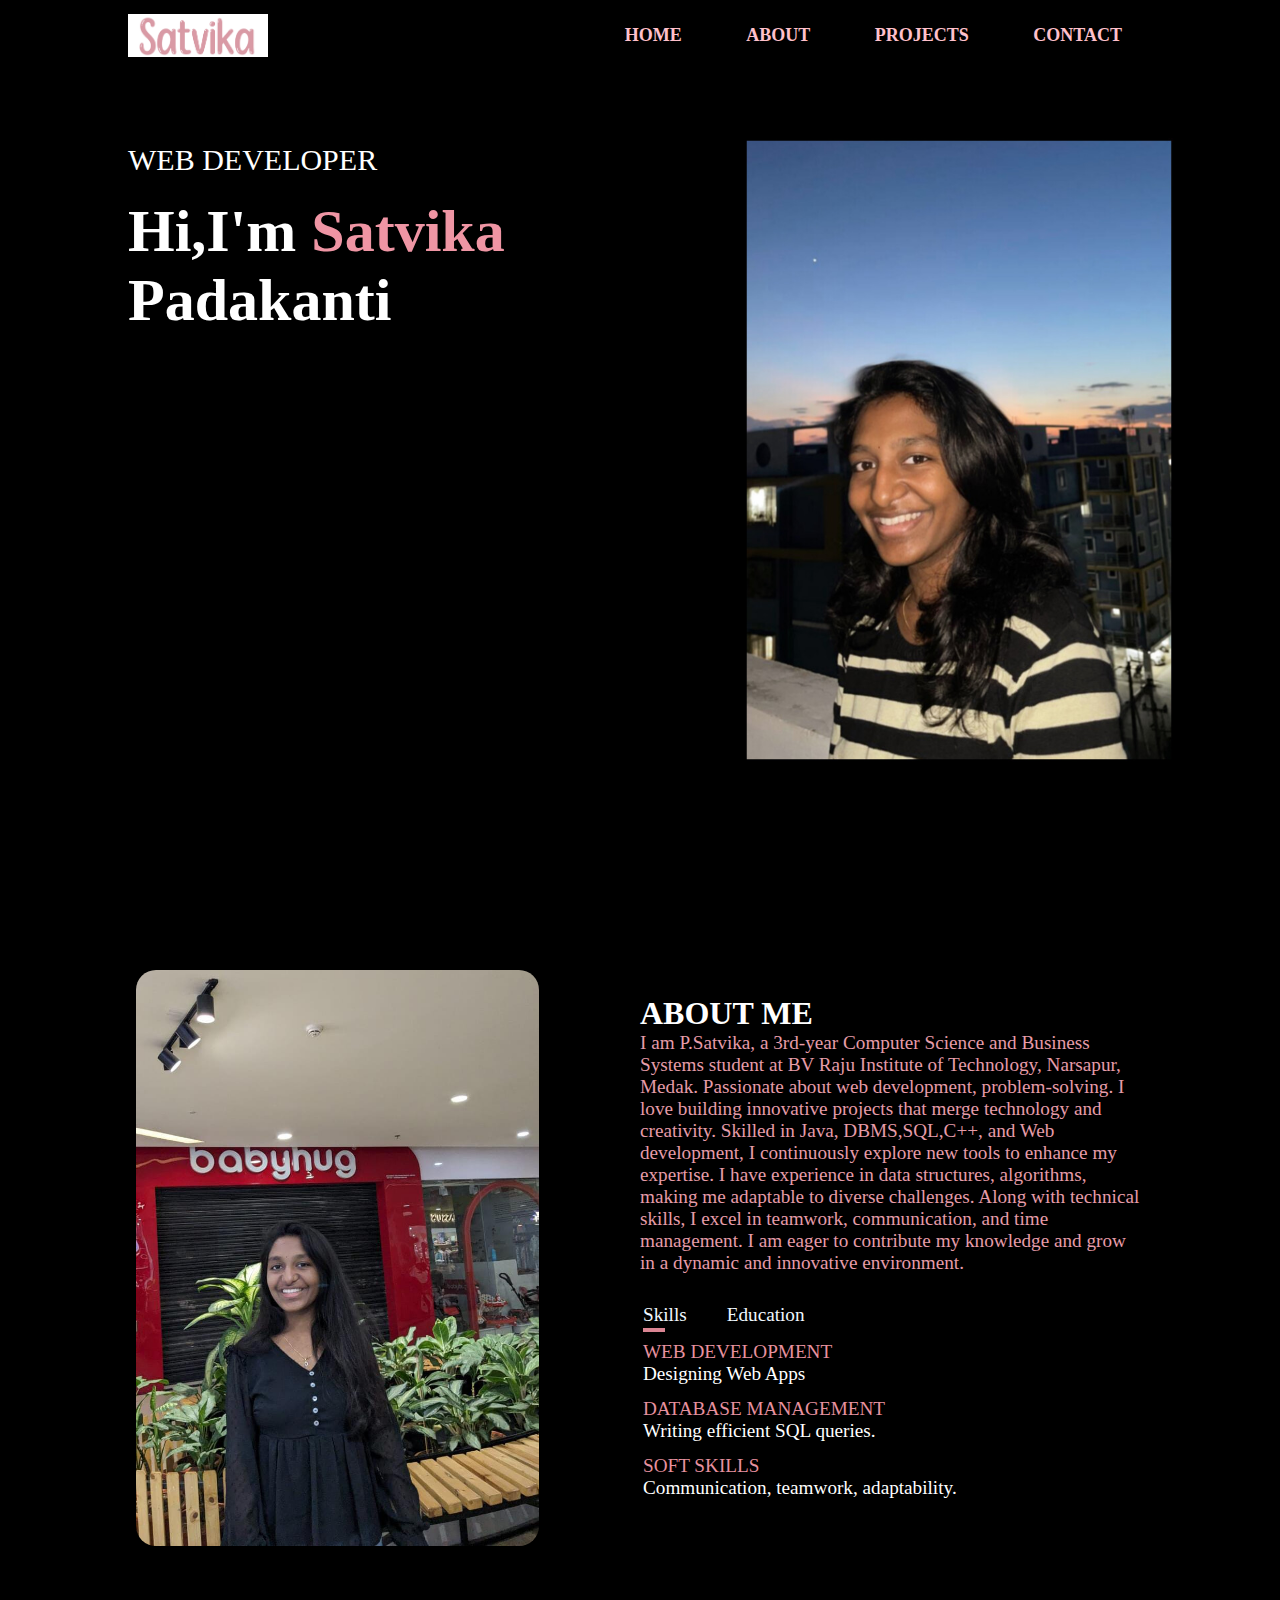
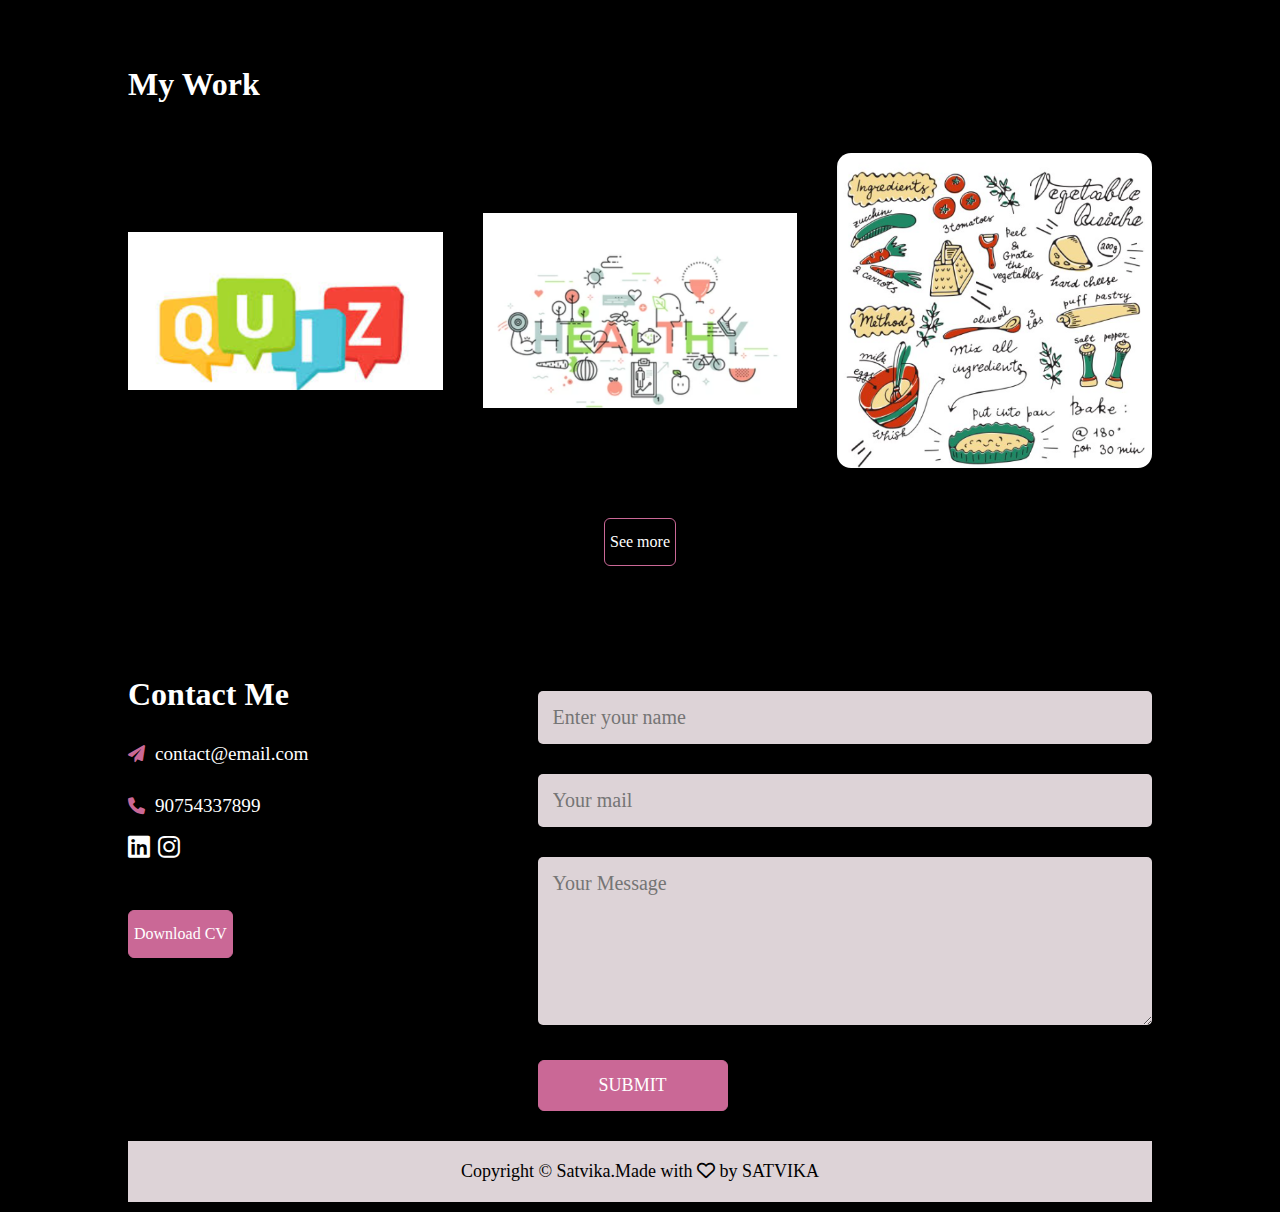
==== index.html @ 057ef33c "Update and rename portfolio.html to index.html" ====
<html>
<head>
    <title>Personal Portfolio Website</title>
    <link rel="stylesheet" href="portfolio.css">
    <link href="https://cdnjs.cloudflare.com/ajax/libs/font-awesome/6.0.0/css/all.min.css" rel="stylesheet">

</head>
<body>
<div id="header">
    <div class="container">
        <nav>
            <img src="images/logo.png" class="logo">
            <ul id="sidemenu">
                <li><a href="#header">Home</a></li>
                <li><a href="#about">About</a></li>
                <li><a href="#work">Projects</a></li>
                <li><a href="#contact">Contact</a></li>
                <i class="fas fa-regular fa-circle-xmark" onclick="closemenu()"></i>
            </ul>
            <i class="fas fa-solid fa-bars" onclick="openmenu()"></i>
        </nav>
        <div class="header-text">
            <p>WEB DEVELOPER</p>
            <h1>Hi,I'm <span>Satvika</span><br>Padakanti</h1>
        </div>
    </div>
</div>
<!--------------------about-------------------->

<div id="about">
    <div class="container">
        <div class="row">
            <div class="about-col-1">
                <img src="images/bg1.jpeg">
            </div>
            <div class="about-col-2">
                <h1 class="sub-title">ABOUT ME</h1>
                <p class="sub-para">I am P.Satvika, a 3rd-year Computer Science and Business Systems student at BV Raju Institute of Technology, Narsapur, Medak. Passionate about web development, problem-solving. I love building innovative projects that merge technology and creativity. Skilled in Java, DBMS,SQL,C++, and Web development, I continuously explore new tools to enhance my expertise. I have experience in data structures, algorithms,  making me adaptable to diverse challenges. Along with technical skills, I excel in teamwork, communication, and time management. I am eager to contribute my knowledge and grow in a dynamic and innovative environment. </p>
                <div class="tab-titles">
                    <p class="tab-links active-link" onclick="opentab('Skills')">Skills</p>
                    <!-----<p class="tab-links" onclick="opentab('Experience')">Experience</p>---->
                    <p class="tab-links" onclick="opentab('Education')">Education</p>
                </div>
                <div class="tab-contents active-tab" id="Skills">
                    <ul>
                        <li><span>WEB DEVELOPMENT</span><br>Designing Web Apps</li>
                        <li><span>DATABASE MANAGEMENT</span><br>Writing efficient SQL queries.</li>
                        <li><span>SOFT SKILLS</span><br>Communication, teamwork, adaptability.</li>

                    </ul>
                </div>

               <!---- <div class="tab-contents" id="Experience">
                    <ul>
                        <li><span>2021-current</span><br>Lorem ipsum dolor sit.</li>
                        <li><span>2019-2021</span><br>Lorem ipsum dolor sit amet.</li>
                        <li><span>2016-2017</span><br>Lorem ipsum dolor sit.</li>
                    </ul>
                </div>----->

                <div class="tab-contents" id="Education">
                    <ul>
                        <li><span>2022-2026</span><br>Pursuing B.Tech</li>
                        <li><span>2022</span><br>completed INTER in SR Junior college</li>
                        <li><span>2020</span><br>Done schooling in RBVRR</li>
                    </ul>
                </div>

            </div>

        </div>
    </div>
</div>
<!-------------------------work---------------------------------->
<div id="work">
    <div class="container">
        <h1 class="sub-title">My Work</h1>
        <div class="work-list">
            <div class="work1">
                <img src="images/quiz.png">

                <div class="layer">
                    <h3>Quizify: Fun Learning Quiz App</h3>
                    <p>An interactive quiz platform with multiple categories and real-time score tracking.Designed for educational and entertainment purposes, offering a user-friendly interface.</p>
                    <a href="#"><i class="fa-solid fa-up-right-from-square"></i></a>
                </div>

            </div>
            <div class="work1">
                <img src="images/blog.png">
                <div class="layer">
                    <h3>Health and Wellness Blog Platform</h3>
                    <p>A responsive web application for publishing articles, tips, and resources on health and wellness.
                        Includes user authentication, interactive comment sections, and a personalized dashboard.</p>
                    <a href="#"><i class="fa-solid fa-up-right-from-square"></i></a>
                </div>
            </div>
            <div class="work1">
                <img src="images/finder.png">
                <div class="layer">
                    <h3>Recipe Finder</h3>
                    <p>A recipe search tool that fetches data from an external API based on ingredients or keywords.
                        Features a dynamic UI, recipe details, and a save-to-favorites functionality.</p>
                    <a href="#"><i class="fa-solid fa-up-right-from-square"></i></a>
                </div>

            </div>
        </div>
        <div>
            <a href="#" class="btn">See more</a>
        </div>
    </div>
</div>
<!----------------------------contact---------------------->
<div id="contact">
    <div class="container">
        <div class="row">
            <div class="contact-left">
                <h1 class="sub-title">Contact Me</h1>
                <p><i class="fa-solid fa-paper-plane"></i>contact@email.com</p>
                <p><i class="fa-solid fa-phone"></i>90754337899</p>
                <div class="social-icons">
                    <a href="https://www.linkedin.com/in/satvika-padakanti-9b724a259/"><i class="fa-brands fa-linkedin"></i></a>
                    <a href="https://www.instagram.com/satvika_padakanti_/"><i class="fa-brands fa-instagram"></i></a>
                </div>
                <a href="images/SATVIKA PADAKANTI.pdf" download class="btn btn2">Download CV</a>

            </div>  
            <div class="contact-right">
                <form name="submit-to-google-sheet">
                    <input type="text" name="Name" placeholder="Enter your name" required>
                    <input type="email" name="Email" placeholder="Your mail" required>
                <textarea name="Message" rows="6" placeholder="Your Message"></textarea>
            <button type="submit" class="btn btn2">SUBMIT</button>                </form>
<span id="msg"></span>
            </div>    

    </div>
    <div class="copyright">
        <p>Copyright &#169; Satvika.Made with <i class="fa-regular fa-heart"></i> by SATVIKA</p>
    </div>
</div>

<script>
    var tablinks=document.getElementsByClassName("tab-links");
    var tabcontents=document.getElementsByClassName("tab-contents");
    function opentab(tabname){
        for(tablink of tablinks){
            tablink.classList.remove("active-link");
        }
        for(tabcontent of tabcontents){
            tabcontent.classList.remove("active-tab");
        }
        event.currentTarget.classList.add("active-link");
        document.getElementById(tabname).classList.add("active-tab");
    }
</script>

<script>
    var sidemenu=document.getElementById("sidemenu");
    function openmenu(){
        sidemenu.style.right="0";
    }
    function closemenu(){
        sidemenu.style.right="-200px";
    }
</script>
<script>
    const scriptURL = 'https://script.google.com/macros/s/AKfycby3SoMDK7Fe0FJUvsgbBn4sVCjk8JufUVv4mo2uycENl0a_IDjF5_c1eEqD8DLS00D5/exec'
    const form = document.forms['submit-to-google-sheet']
    const msg=document.getElementById("msg")
  
    form.addEventListener('submit', e => {
      e.preventDefault()
      fetch(scriptURL, { method: 'POST', body: new FormData(form)})
        .then(response => {
            msg.innerHTML="Message sent successfully"
            setTimeout(function(){
                msg.innerHTML=""
            },2000)
            form.reset()
        })
        .catch(error => console.error('Error!', error.message))
    })
  </script>
</body>
</html>
---- portfolio.css ----
*{
    padding: 0;
    margin: 0;
    box-sizing: border-box;
    font-family:'Times New Roman', Times, serif;
}
html{
    scroll-behavior: smooth;
}
body{
    background: black;
    color: white;
}
#header{
    width: 100%;
    height: 100vh;
    font-size: large;
    background-image: url(images/bggg.jpeg);
    background-size: contain;
    background-repeat: no-repeat;
    background-position: 80% center;
    background-attachment: fixed;
}

nav ul li a {
    font-size: 18px; /* Adjust size as needed */
    font-weight: bold; /* Optional: Makes text bold */
    text-transform: uppercase; /* Optional: Makes text uppercase */
}
.container{
    padding: 10px 10%;
}
nav{
    display: flex;
    justify-content: space-between;
    align-items: center;
    flex-wrap: wrap;
    margin-top: -10px;
}
.logo{
    width: 140px;
}
nav ul li{
    display: inline-block;
    margin: 25px 30px;
}
nav ul li a{
    text-decoration: none;
    font-weight:bold;
    font-size: large;
    color: pink;
    position: relative;
}
nav ul li a::after{
content:'';
background-color: rgb(237, 126, 145);
width: 0;
height: 4px;
position: absolute;
left: 0;
bottom:-5px;
transition: 0.3s;
}
nav ul li a:hover::after{
    width: 100%;
}
.header-text{
    margin-top: 7%;
    font-size: 30px;
}
.header-text h1{
   margin-top: 20px;
}
.header-text p{
    font-weight: 500;
}
.header-text h1 span{
    color: rgb(239, 149, 164);
}
/*--------------------about--------------------*/
#about{
    padding: 60px 10px;
    color: rgba(208, 146, 156, 0.915);
}
.row{
    display: flex;
    flex-wrap: wrap;
    justify-content: space-between;
}
.about-col-1{
    flex-basis: 40%;
}
.about-col-1 img{
    width: 100%;
    border-radius: 20px;
}
.about-col-2{
    flex-basis: 50%;
    padding: 25px 0px;
}
.sub-title {
font-weight:600;
color: white;
}
.sub-para{
    color: rgb(230, 156, 169);
    font-size: larger;
}
.tab-titles{
    display: flex;
    margin: 30px 10px 15px 3px ;
}
.tab-links{
    margin-right: 40px;
    font-size:larger;
    font-weight: 400;
    color: aliceblue;
    position: relative;
    cursor: pointer;
}
.tab-links::after{
    content: '';
    width: 0;
    height: 4px;
    position: absolute;
    transition: 0.4s;
    background-color: rgb(218, 133, 147);
    left: 0;
    bottom: -6px;
}
.tab-links.active-link::after{
    width:50%;
}
.tab-contents ul li{
    list-style: none;
    margin: 13px 0px 0px 3px;
    color: white;
    font-size: larger;
}
.tab-contents ul li span{
    color: rgb(231, 145, 159);
    font-weight: 300;
}
.tab-contents{
    display: none;
}
.tab-contents.active-tab{
    display: block ;
}
/*--------------------services---------------*/
#work{
    padding: 40px 0;
}
.work-list{
    display: grid;
    grid-template-columns: repeat(auto-fit,minmax(250px,1fr));
    grid-gap: 40px;
    margin-top: 50px;
}
.work1{
    position: relative;
    overflow: hidden;
    height: 100%;
}
.work1 img{
   width: 100%;
   height: 100%;
   object-fit: contain;
   border-radius: 14px;
   display: block;
   transition: transform 0.6s;
}
.layer{
    width: 100%;
    height: 0%;
    background: linear-gradient(rgba(0,0,0,0.6),#eb7b9f);
    border-radius: 10px;
    position: absolute;
    left: 0;
    bottom: 0;
    overflow: hidden;
    display: flex;
    align-items: center;
    justify-content: center;
    flex-direction: column;
    padding: 0 40px;
    text-align: center;
    font-size: 15px;
    transition: height 0.7s;
}
.layer h3{
    font-weight: 300;
    margin-bottom: 15px; 
}
.layer a{
    margin-top: 20px;
    color: rgb(208, 94, 111);
    text-decoration: none;
    font-size: 20px;
    line-height: 40px;
    width: 40px;
    height: 40px;
    background: white;
    border-radius: 50%;
    text-align: center;
    display: flex;
    justify-content: center;
    align-items: center;
}
.work1:hover img{
transform:scale(1.5);
}
.work1:hover .layer{
    height: 100%;
}
.btn{
    display: block;
    margin: 50px auto;
    width: fit-content;
    border: 1px solid #ca6896;
    padding: 14px 5px;
    border-radius:6px ;
    text-decoration: none;
    color: white;
    transition: 0.5s;
}
.btn:hover{
    background: #c75c7e;
}
/*-----------------contact-----------------------*/
.contact-left{
    flex-basis: 35%;
}
.contact-right{
    flex-basis: 60%;
}
.contact-left p{
   margin-top: 30px;
   font-size: larger;
}
.contact-left p i{
     color: #ca6896;
     font-size: 17px;
     margin-right: 10px;
}
.social-icons a{ 
    text-decoration: none;
    display: inline-block;
    margin-right: 4px;
    margin-top: 17px;
    color:white;
    font-size: 25px;
}
.social-icons a:hover{
    color: #ca6896;
}
.btn.btn2{
    display: inline-block;
    background:#ca6896;
}
.contact-right form{
    width: 100%;
}
form input,form textarea{
    width: 100%;
    border: 0;
    outline: none;
    background: #ddd3d7;
    padding: 15px;
    margin: 15px 0;
    color: #bd4f83;
    font-size: 20px;
    border-radius: 5px;  
}
form .btn2{
    padding: 14px 60px;
    font-size: 18px;
    margin-top: 20px;
    cursor: pointer;
}
.copyright{
    width: 100%;
    text-align: center;
    padding: 20px 0;
    background:#ddd3d7;
    font-weight: 300;
    font-size: large;
    color: black;
    margin-top: 20px;
}
/*----------------css for small screen------------------*/
nav .fas{
    display: none;
}

@media only screen and (max-width:600px){
     #header{
        background-image: url(images/phn.jpeg);    }
     .header-text{
        margin-top: 100%;
        font-size: 16px;
     }
     .header-text h1{
        font-size: 30px;
     }
     nav .fas{
    display: block;
    font-size: 25px;
     }
     nav ul {
        background: #bd4f83;
        position: fixed;
        top: 0;
        right: -200px;
        width: 200px;
        height: 100vh;
        padding-top: 50px; 
        z-index: 2;
        transition: right 0.5s;
     }
     nav ul .fas{
        position: absolute;
        top: 25px;
        left: 25px;
        cursor: pointer;
     }
     .sub-title{
        font-size: 40px;
     }
     .about-col-1,.about-col-2{
        flex-basis: 100%;
     }
     .contact-left,.contact-right{
        flex-basis: 100%;
     }
     .copyright{
        font-size: 15px;
     }

}
#msg{
    color: #ca6896;
    margin-top: -40px;
    display: block;
}
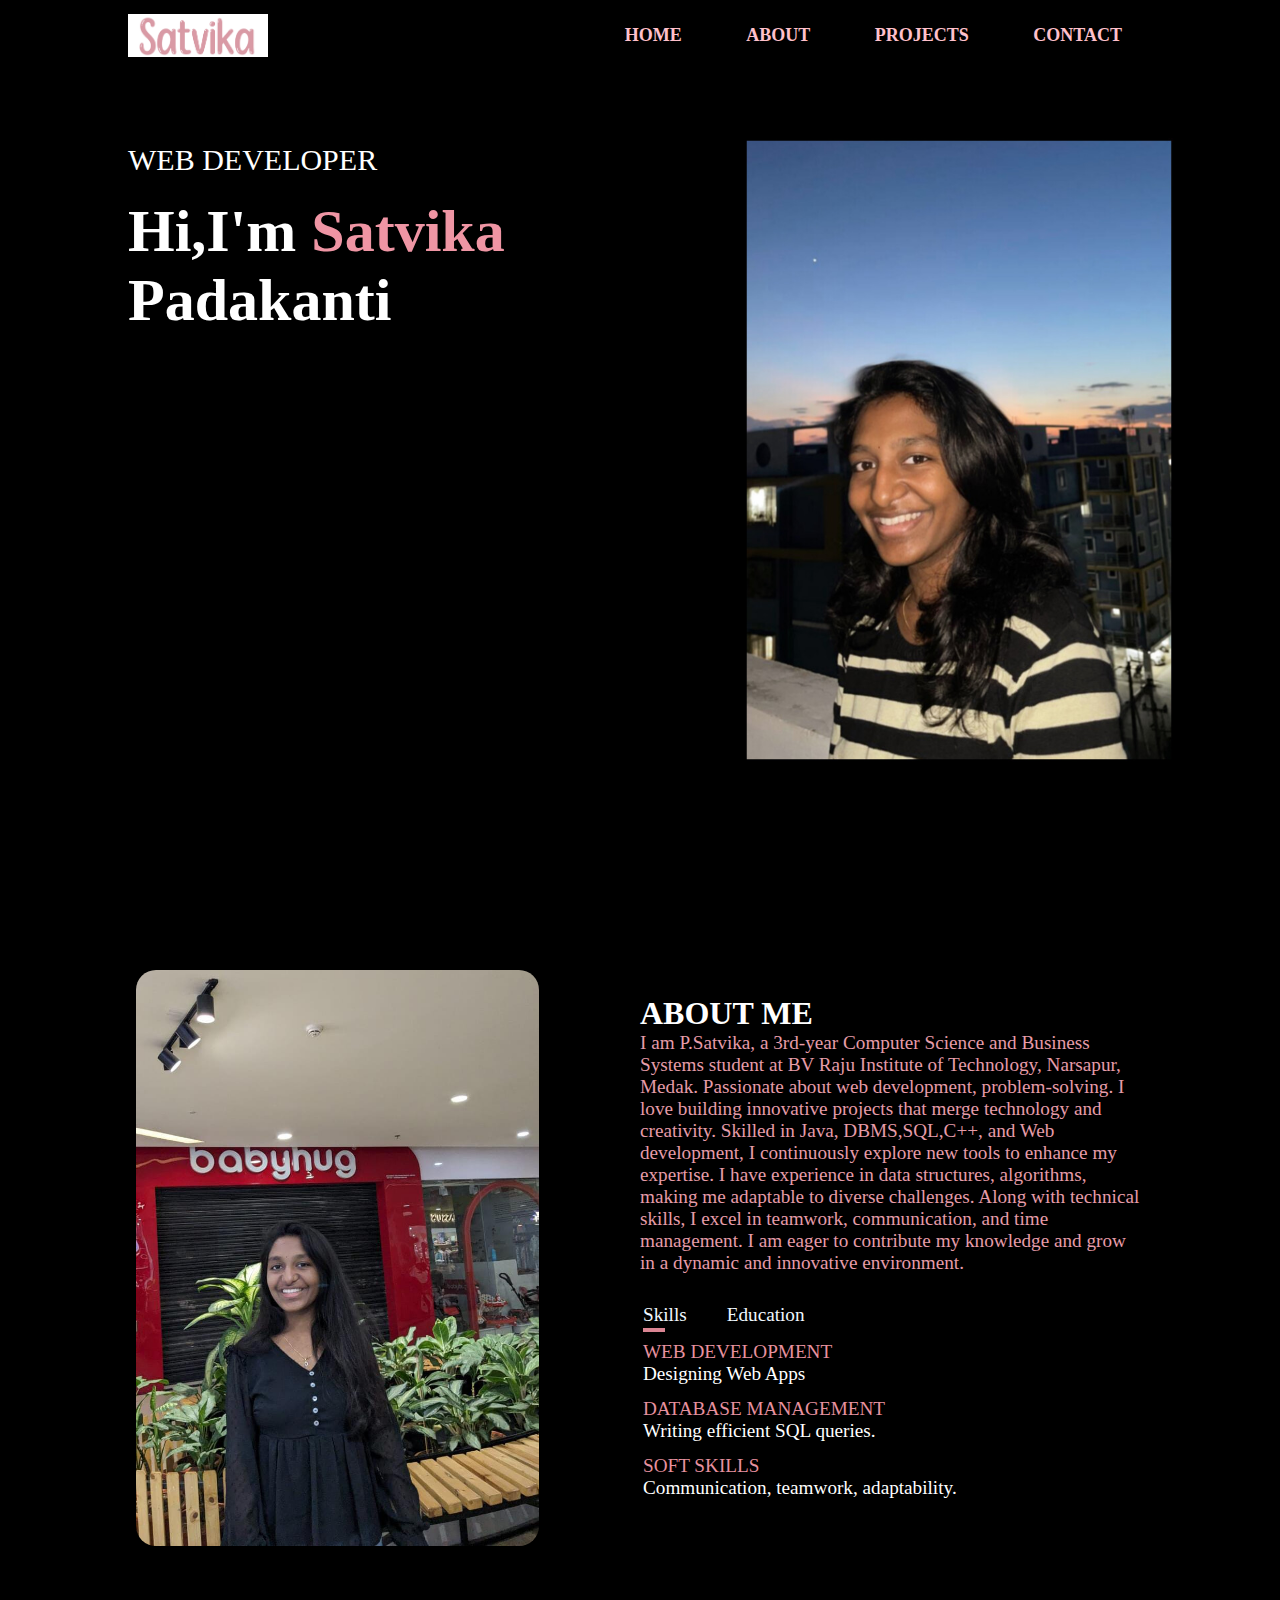
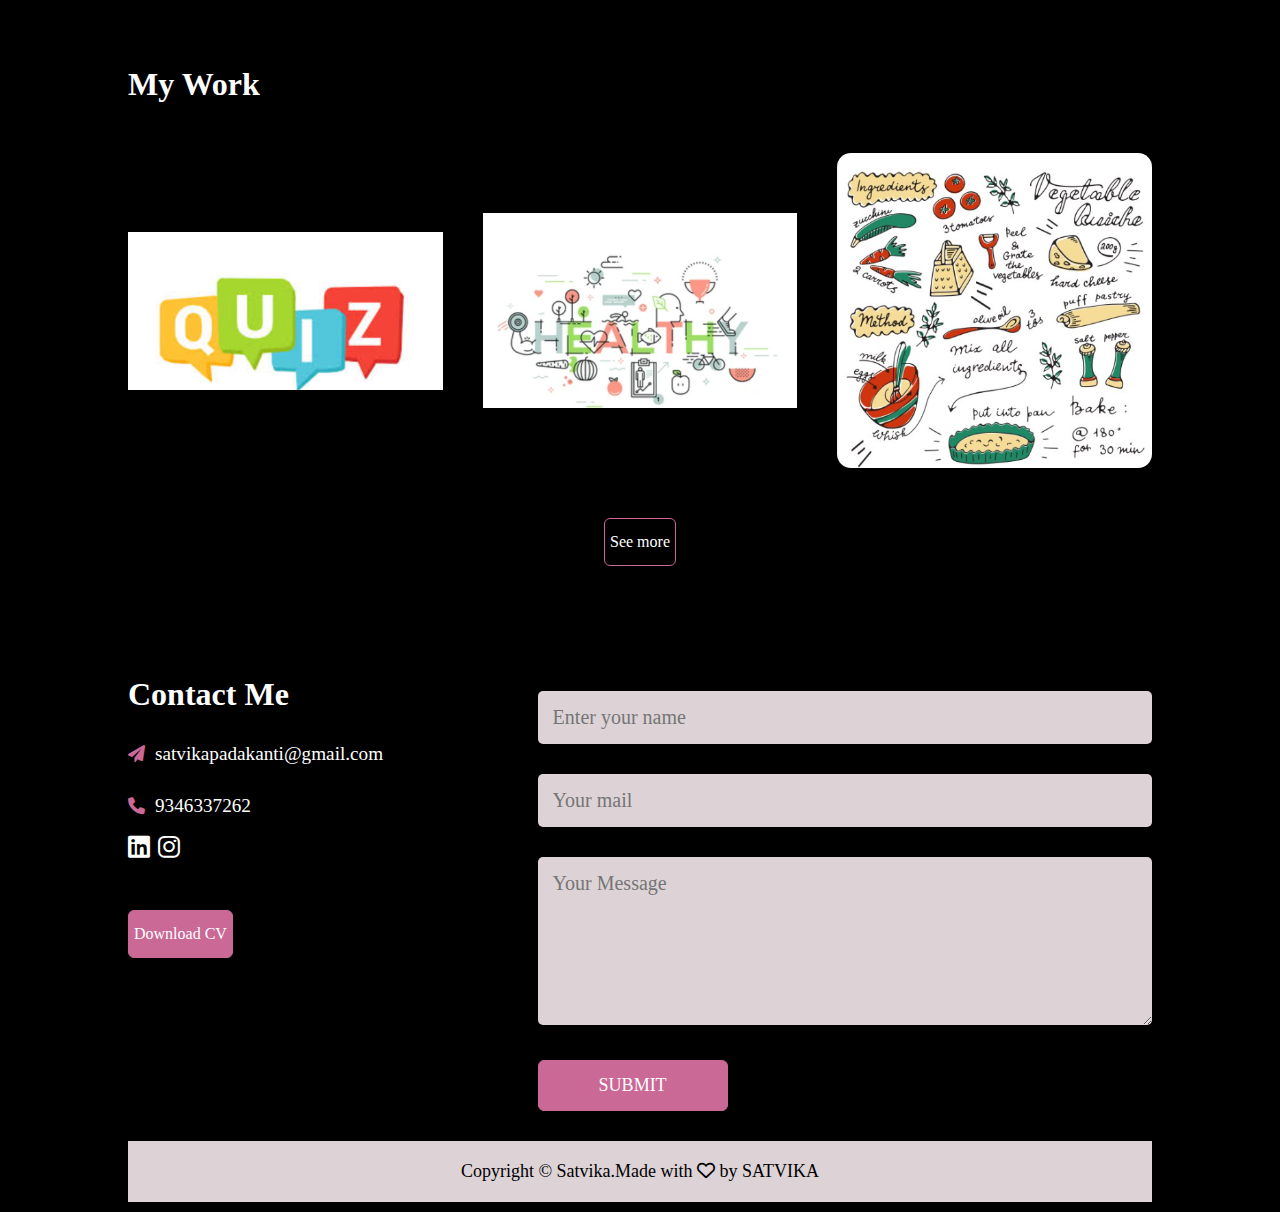
==== commit 29a373d4: "Update index.html" ====
--- a/index.html
+++ b/index.html
@@ -117,8 +117,8 @@
         <div class="row">
             <div class="contact-left">
                 <h1 class="sub-title">Contact Me</h1>
-                <p><i class="fa-solid fa-paper-plane"></i>contact@email.com</p>
-                <p><i class="fa-solid fa-phone"></i>90754337899</p>
+                <p><i class="fa-solid fa-paper-plane"></i>satvikapadakanti@gmail.com</p>
+                <p><i class="fa-solid fa-phone"></i>9346337262</p>
                 <div class="social-icons">
                     <a href="https://www.linkedin.com/in/satvika-padakanti-9b724a259/"><i class="fa-brands fa-linkedin"></i></a>
                     <a href="https://www.instagram.com/satvika_padakanti_/"><i class="fa-brands fa-instagram"></i></a>
